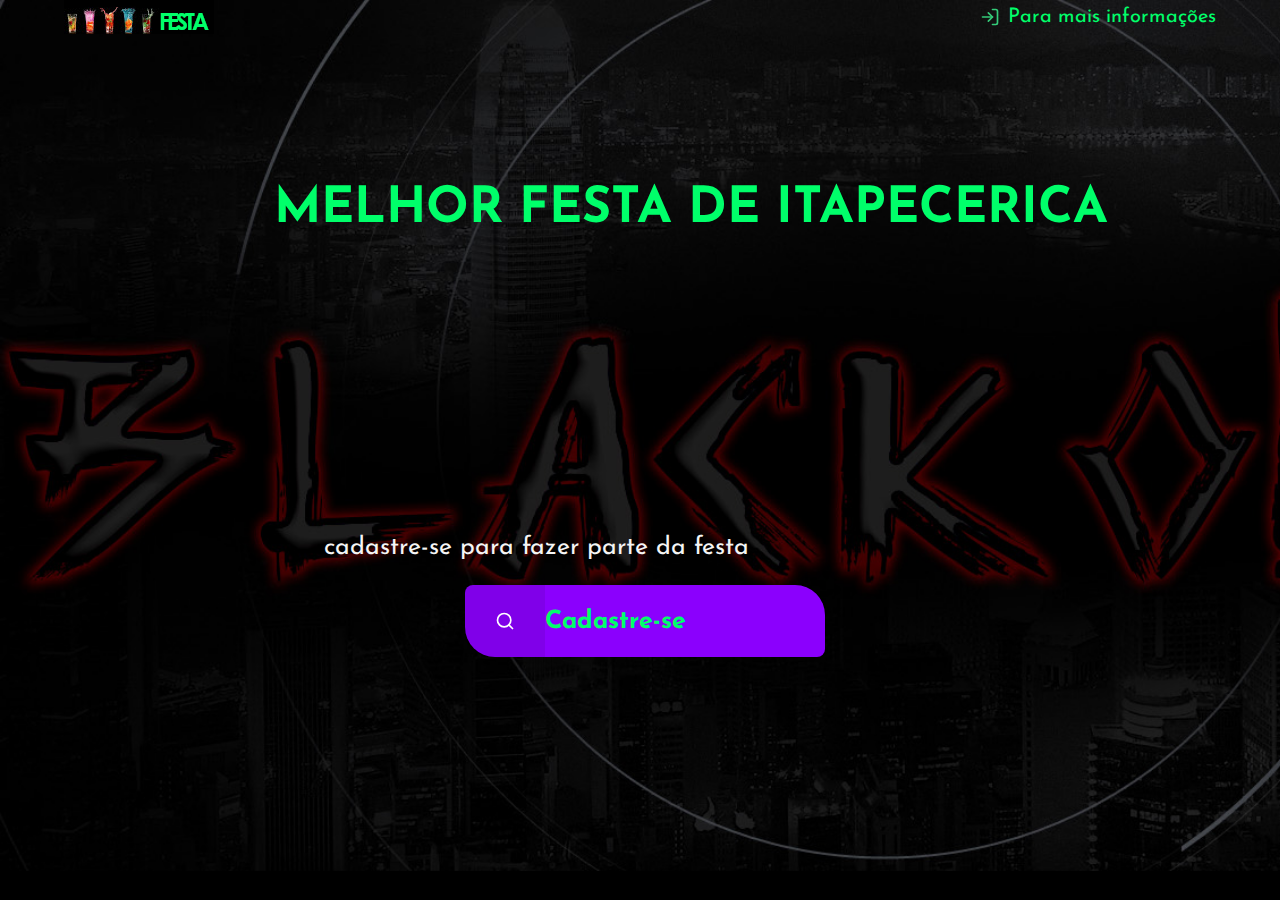
==== index.html @ 5af7bf00 "Add files via upload" ====
<!DOCTYPE html>
<html lang="pt-br">
<head>
    <meta charset="UTF-8">
    <meta name="viewport" content="width=, initial-scale=1.0">
    <title>Festa</title>
    <link href="https://fonts.googleapis.com/css2?family=Indie+Flower&family=Josefin+Sans:ital,wght@1,700&display=swap" rel="stylesheet">
    <link rel="stylesheet" href="Main.css">
    <link rel="stylesheet" href="page-home.css">
    <link rel="stylesheet" href="media.css">
</head>

<body> 

     <div id="page-home">
     <div class="content">

     <header>
    
     <img src="LOGO2.png" alt="logo tipo">
    
     <a href="#"> 
         <span></span>
        Para mais informações </a>  
              
     </header>
    
     <main >
     <h1> MELHOR FESTA DE ITAPECERICA </h1>

      <p class="festa"> cadastre-se para fazer parte da festa </p>

    
     <a href="./cadastre-se.html" class="btn">
         <span> </span>
         Cadastre-se
     </a>
     </main>
     </div> 
     </div>
     
</body>
</html>
---- Main.css ----
:root{
    --title-color: #00ff6a;
    --primary-color: rgb(139, 0, 253);
}
html{
    font-family: 'Indie Flower', cursive;
    font-family: 'Josefin Sans', sans-serif;
}

*{
    margin: 0;
    padding: 0;
    box-sizing: border-box;
}
---- page-home.css ----
body{
    background-color: black;
    background-image: url('balckout.jpg ');
    background-size: 100vw;
 }
.content{
    width: 90%;
    margin: 0 auto;
    color: white;
    display: flex;
    height: 100vh;
    flex-direction: column;
  

}
header{
    display: flex;
    align-items: center;
    justify-content: space-between;

}
a {
    display: flex;
    color: var(--title-color);
    text-decoration: none;
    font-size: 25px;
}
header a span{
    background-image:url('log-in.svg') ;
    display: flex;
    width: 20px;
    height: 20px;
    margin-right: 8px;
}
main {

    display: flex;
    flex-direction: column;
    justify-content: center;

}
main h1 {
    font-size: 50px;
    color: var(--title-color);
    padding-left: 200px;
    padding-top: 150px;
}
 p {
    font-size: 40px;
    margin-top: 0;
    margin-bottom: 25px;
    color: aqua;
    padding-top: 250px;
    padding-left: 250px;

 }
main a{
    width: 100%;
    max-width: 360px;
    background: var(--primary-color);
    height: 72px;
    border-radius: 8px 30px;
    display: flex;
    align-items: center;
    font-size: 25px;
    transition: 400ms;
    font-weight: bold;
    
}

.btn {
margin-right: auto;
margin-left: auto;
}   
main a:hover {
    background-color: rgba(132, 0, 255, 0.795);
}
main a span {
    width: 80px;
    height: 72px;
    background-color: rgba(0, 0, 0, 0.08);
    display: flex;
    align-items: center;
    justify-content: center;
}
main a span::after {
    content: "";
    background-image: url('search.svg');
    width: 20px;
    height: 20px;   

}
main a span strong {
    flex: 1;
    color: whitesmoke;
    text-align: center;
}
---- media.css ----
@media (max-width: 1300px){
    /*escrita*/
    body {
        background-color: rgb(0, 0, 0);
        background-size: 135vw 

    }
    main{
        padding-left: 10px;

    }
    main h1{
        font-size: 50px;
        margin-bottom: 50px;
    }
    p {
        font-size: 25px;
        color: whitesmoke;
        margin-bottom: 25px;
      
    }

  /*logos*/
    header a {
        font-size: 20px;
    }

    header a span{
        height: 20px;
    }
}
@media (max-width: 1100px){
       /*escrita*/
       body {
 
        background-color: rgb(0, 0, 0);
        background-size:  110vw 110vh;
    }
    
    main{
     padding: 0;

    }
    main h1{
        font-size: 50px;
        padding-left: 100px;
        padding-top: 100px;
        padding-bottom: 200px;
    }
    p {
        font-size: 40px;
        color: rgb(0, 217, 255);  
        padding-left: 150px;
        padding-top: 25px;
        padding-bottom: 20px;
    }
    .festa {
        color: rgb(255, 255, 255);
    }
  /*logos*/
    header a {
        font-size: 25px;
        width: 100px;
        padding-right: 0px;
        padding-left: 0;
        justify-content:  space-evenly;
    }
    header img {
        width: 300px;
    }
    header a span{
        height: 20px;
        padding-left: 20px;

    }
}
@media (max-width: 1000px){
       /*escrita*/
       body {
        background-image: url(../img/fundo.gif);
        background-color: rgb(0, 0, 0);
        background-size: 85vh 190vw;

    }
    
    main{
     padding: 0;

    }
    main h1{
        font-size: 40px;
        padding-left: 40px;
        padding-top: 200px;
        padding-bottom: 1px;
        
    }
    p {
        font-size: 30px;
        color: rgb(0, 217, 255);  
        padding-left: 110px;
        padding-top: 20px;
        padding-bottom: 20px;
    }
    .festa {
        color: rgb(255, 255, 255);
    }
  /*logos*/
    header a {
        font-size: 15px;
        width: 100px;
        padding-right: 5px;
        padding-left: 0;

    }
    header img {
        width: 130px;
    }
    header a span{
        height: 20px;
        padding-left: 20px;

    }
}
@media (max-width: 800px){
        /*escrita*/
        body {
            background-image: url(../img/fundo.gif);
            background-color: rgb(0, 0, 0);
            background-size: 85vh 190vw;
    
        }
        
        main{
         padding: 0;
    
        }
        main h1{
            font-size: 40px;
            padding-left: 30px;
            padding-top: 240px;
            padding-bottom: 1px;
        }
        p {
            font-size: 30px;
            color: rgb(0, 217, 255);  
            padding-left: 95px;
            padding-top: 20px;
            padding-bottom: 20px;
        }
        .festa {
            color: rgb(255, 255, 255);
        }
      /*logos*/
        header a {
            font-size: 20px;
            width: 100px;
            padding: 0;
    
        }
        header img {
            width: 150px;
        }
        header a span{
            height: 20px;
            padding-left: 20px;
    
        }
    }
@media (max-width: 414px){
       /*escrita*/
       body {
        background-image: url(../img/fundo.gif);
        background-color: rgb(0, 0, 0);
        background-size: 85vh 190vw;

    }
    
    main{
     padding: 0;

    }
    main h1{
        font-size: 30px;
        padding-left: 30px;
        padding-top: 240px;
        padding-bottom: 1px;
    }
    p {
        font-size: 20px;
        color: rgb(0, 217, 255);  
        padding-left: 25px;
        padding-top: 20px;
        padding-bottom: 20px;
    }
    .festa {
        color: rgb(255, 255, 255);
    }
  /*logos*/
    header a {
        font-size: 20px;
        width: 100px;
        padding: 0;

    }
    header img {
        width: 150px;
    }
    header a span{
        height: 20px;
        padding-left: 20px;

    }
}
@media (max-width: 375px){
       /*escrita*/
       body {
        background-image: url(../img/fundo.gif);
        background-color: rgb(0, 0, 0);
        background-size: 85vh 190vw;

    }
    
    main{
     padding: 0;

    }
    main h1{
        font-size: 30px;
        padding-left: 30px;
        padding-top: 150px;
        padding-bottom: 1px;
    }
    p {
        font-size: 20px;
        color: rgb(0, 217, 255);  
        padding-left: 25px;
        padding-top: 20px;
        padding-bottom: 20px;
    }
    .festa {
        color: rgb(255, 255, 255);
    }
  /*logos*/
    header a {
        font-size: 15px;
        width: 100px;
        padding-right: 5px;
        padding-left: 0;

    }
    header img {
        width: 130px;
    }
    header a span{
        height: 20px;
        padding-left: 20px;

    }
}
@media (max-width: 360px){
    /*escrita*/
    body {
        background-image: url(../img/fundo.gif);
        background-color: rgb(0, 0, 0);
        background-size: 85vh 190vw;

    }
    
    main{
     padding: 0;

    }
    main h1{
        font-size: 25px;
        padding-left: 50px;
        padding-top: 200px;
        padding-bottom: 10px;
    }
    p {
        font-size: 20px;
        color: rgb(0, 217, 255);  
        padding-left: 25px;
        padding-top: 50px;
    }
    .festa {
        color: rgb(255, 255, 255);
    }
  /*logos*/
    header a {
        font-size: 20px;
        width: 200px;
        padding-left: 50px;

    }
    header img {
        width: 150px;
    }
    header a span{
        height: 20px;
        padding-left: 20px;

    }
}
@media (max-width: 320px){
       /*escrita*/
       body {
        background-image: url(../img/fundo.gif);
        background-color: rgb(0, 0, 0);
        background-size: 85vh 190vw;

    }
    
    main{
     padding: 0;

    }
    main h1{
        font-size: 30px;
        padding-left: 30px;
        padding-top: 150px;
        padding-bottom: 1px;
    }
    p {
        font-size: 20px;
        color: rgb(0, 217, 255);  
        padding-left: 25px;
        padding-top: 20px;
        padding-bottom: 20px;
    }
    .festa {
        color: rgb(255, 255, 255);
    }
  /*logos*/
    header a {
        font-size: 15px;
        width: 100px;
        padding-right: 5px;
        padding-left: 0;

    }
    header img {
        width: 130px;
    }
    header a span{
        height: 20px;
        padding-left: 20px;

    }
}
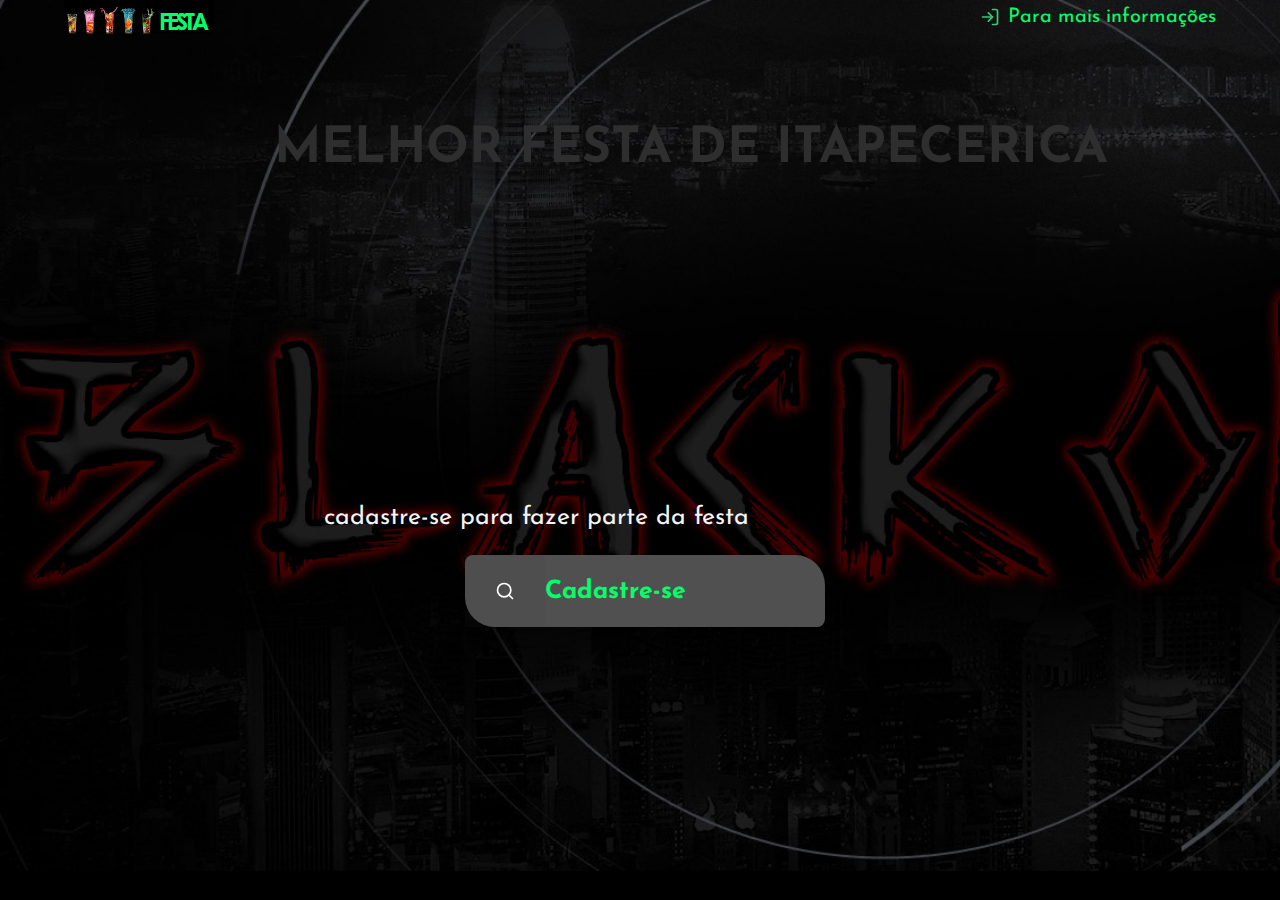
==== commit 2ca06474: "Add files via upload" ====
--- a/index.html
+++ b/index.html
@@ -19,7 +19,7 @@
     
      <img src="LOGO2.png" alt="logo tipo">
     
-     <a href="#"> 
+     <a href="Info.html"> 
          <span></span>
         Para mais informações </a>  
               
--- a/page-home.css
+++ b/page-home.css
@@ -2,7 +2,8 @@
 body{
     background-color: black;
     background-image: url('balckout.jpg ');
-    background-size: 100vw;
+    background-size: 100% 100%;
+
  }
 .content{
     width: 90%;
@@ -20,6 +21,7 @@
     justify-content: space-between;
 
 }
+
 a {
     display: flex;
     color: var(--title-color);
@@ -42,23 +44,24 @@
 }
 main h1 {
     font-size: 50px;
-    color: var(--title-color);
+    color:  rgb(46, 46, 46);
     padding-left: 200px;
-    padding-top: 150px;
+    padding-top: 90px;
+    
 }
  p {
     font-size: 40px;
     margin-top: 0;
-    margin-bottom: 25px;
-    color: aqua;
-    padding-top: 250px;
+    margin-bottom: 10px;
+    color: rgb(55, 61, 61);
+    padding-top: 280px;
     padding-left: 250px;
 
  }
 main a{
     width: 100%;
     max-width: 360px;
-    background: var(--primary-color);
+    background-color: rgb(80, 80, 80) ;
     height: 72px;
     border-radius: 8px 30px;
     display: flex;
@@ -74,12 +77,12 @@
 margin-left: auto;
 }   
 main a:hover {
-    background-color: rgba(132, 0, 255, 0.795);
+    background-color: rgba(36, 22, 22, 0.795);
 }
 main a span {
     width: 80px;
     height: 72px;
-    background-color: rgba(0, 0, 0, 0.08);
+    background-color: rgba(73, 66, 66, 0.08);
     display: flex;
     align-items: center;
     justify-content: center;
@@ -97,3 +100,4 @@
     text-align: center;
 }
 
+
